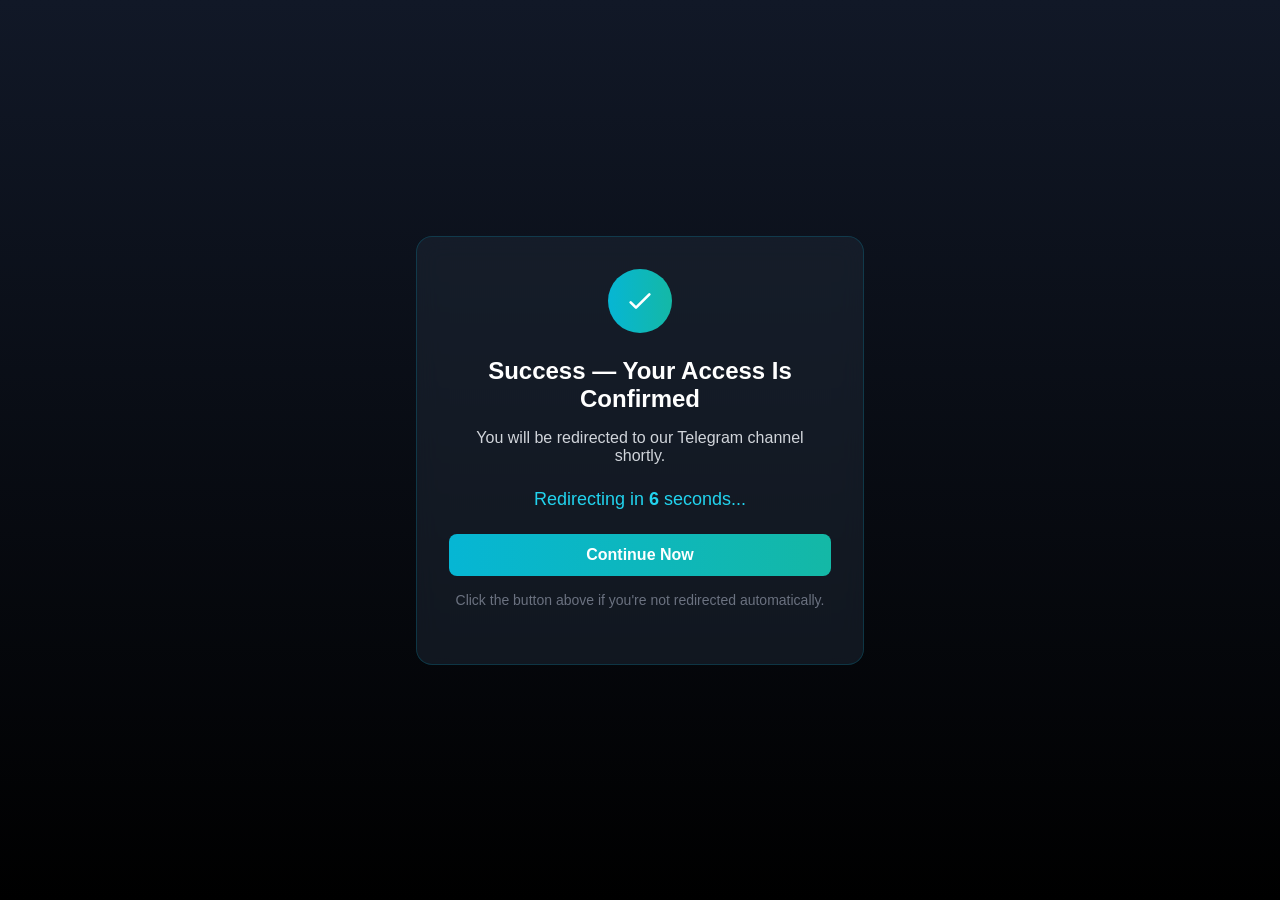
==== client/public/success.html @ f9008f05 "Meta Lead event fix - static success.html with Lead after </head><body>" ====
<!DOCTYPE html>
<html lang="en">
  <head>
    <meta charset="UTF-8" />
    <meta name="viewport" content="width=device-width, initial-scale=1.0" />
    <title>Success - Access Confirmed</title>
    <meta name="description" content="Your access has been confirmed." />
    
    <!-- Meta Pixel Code -->
    <script>
    !function(f,b,e,v,n,t,s)
    {if(f.fbq)return;n=f.fbq=function(){n.callMethod?
    n.callMethod.apply(n,arguments):n.queue.push(arguments)};
    if(!f._fbq)f._fbq=n;n.push=n;n.loaded=!0;n.version='2.0';
    n.queue=[];t=b.createElement(e);t.async=!0;
    t.src=v;s=b.getElementsByTagName(e)[0];
    s.parentNode.insertBefore(t,s)}(window, document,'script',
    'https://connect.facebook.net/en_US/fbevents.js');
    fbq('init', '1232078642161908');
    fbq('track', 'PageView');
    </script>
    <noscript>
      <img height="1" width="1" style="display:none"
      src="https://www.facebook.com/tr?id=1232078642161908&ev=PageView&noscript=1"/>
    </noscript>
    <!-- End Meta Pixel Code -->

    <style>
      * { margin: 0; padding: 0; box-sizing: border-box; }
      body {
        min-height: 100vh;
        background: linear-gradient(to bottom, #111827, #000000);
        display: flex;
        align-items: center;
        justify-content: center;
        font-family: -apple-system, BlinkMacSystemFont, 'Segoe UI', Roboto, sans-serif;
        padding: 1rem;
      }
      .confirmation-container {
        max-width: 28rem;
        width: 100%;
        background: rgba(31, 41, 55, 0.5);
        backdrop-filter: blur(12px);
        border-radius: 1rem;
        padding: 2rem;
        text-align: center;
        border: 1px solid rgba(6, 182, 212, 0.2);
      }
      .icon-circle {
        width: 4rem;
        height: 4rem;
        margin: 0 auto 1.5rem;
        border-radius: 50%;
        background: linear-gradient(to right, #06b6d4, #14b8a6);
        display: flex;
        align-items: center;
        justify-content: center;
      }
      .icon-circle svg { width: 2rem; height: 2rem; color: white; }
      h1 { color: white; font-size: 1.5rem; margin-bottom: 1rem; font-weight: 700; }
      p { color: #d1d5db; margin-bottom: 1.5rem; }
      .countdown { color: #22d3ee; font-size: 1.125rem; margin-bottom: 1.5rem; }
      .countdown span { font-weight: 700; }
      #continue-btn {
        width: 100%;
        padding: 0.75rem 1.5rem;
        background: linear-gradient(to right, #06b6d4, #14b8a6);
        color: white;
        font-weight: 600;
        border: none;
        border-radius: 0.5rem;
        cursor: pointer;
        font-size: 1rem;
        transition: opacity 0.2s;
      }
      #continue-btn:hover { opacity: 0.9; }
      .footer-text { color: #6b7280; font-size: 0.875rem; margin-top: 1rem; }
    </style>
  </head>
<body>

<script>
  fbq('track', 'Lead');
</script>

<div id="confirmation-box" class="confirmation-container">
  <div class="icon-circle">
    <svg fill="none" stroke="currentColor" viewBox="0 0 24 24">
      <path stroke-linecap="round" stroke-linejoin="round" stroke-width="2" d="M5 13l4 4L19 7"></path>
    </svg>
  </div>
  
  <h1>Success — Your Access Is Confirmed</h1>
  
  <p>You will be redirected to our Telegram channel shortly.</p>
  
  <div class="countdown">
    Redirecting in <span id="timer">6</span> seconds...
  </div>
  
  <button id="continue-btn">Continue Now</button>
  
  <p class="footer-text">Click the button above if you're not redirected automatically.</p>
</div>

<!-- Fingerprint marker -->
<div style="height:1px;opacity:0;" data-fp="v11" aria-hidden="true"></div>

<script>
document.getElementById("continue-btn").addEventListener("click", function() {
  console.log("Lead confirmation interaction registered.");
  window.location.href = "https://t.me/+qyTeUgsGYGdhY2M8";
});
</script>

<script>
  var timeLeft = 6;
  var timerEl = document.getElementById("timer");
  var countdown = setInterval(function() {
    timeLeft--;
    timerEl.textContent = timeLeft;
    if (timeLeft <= 0) {
      clearInterval(countdown);
      window.location.href = "https://t.me/+qyTeUgsGYGdhY2M8";
    }
  }, 1000);
</script>

</body>
</html>
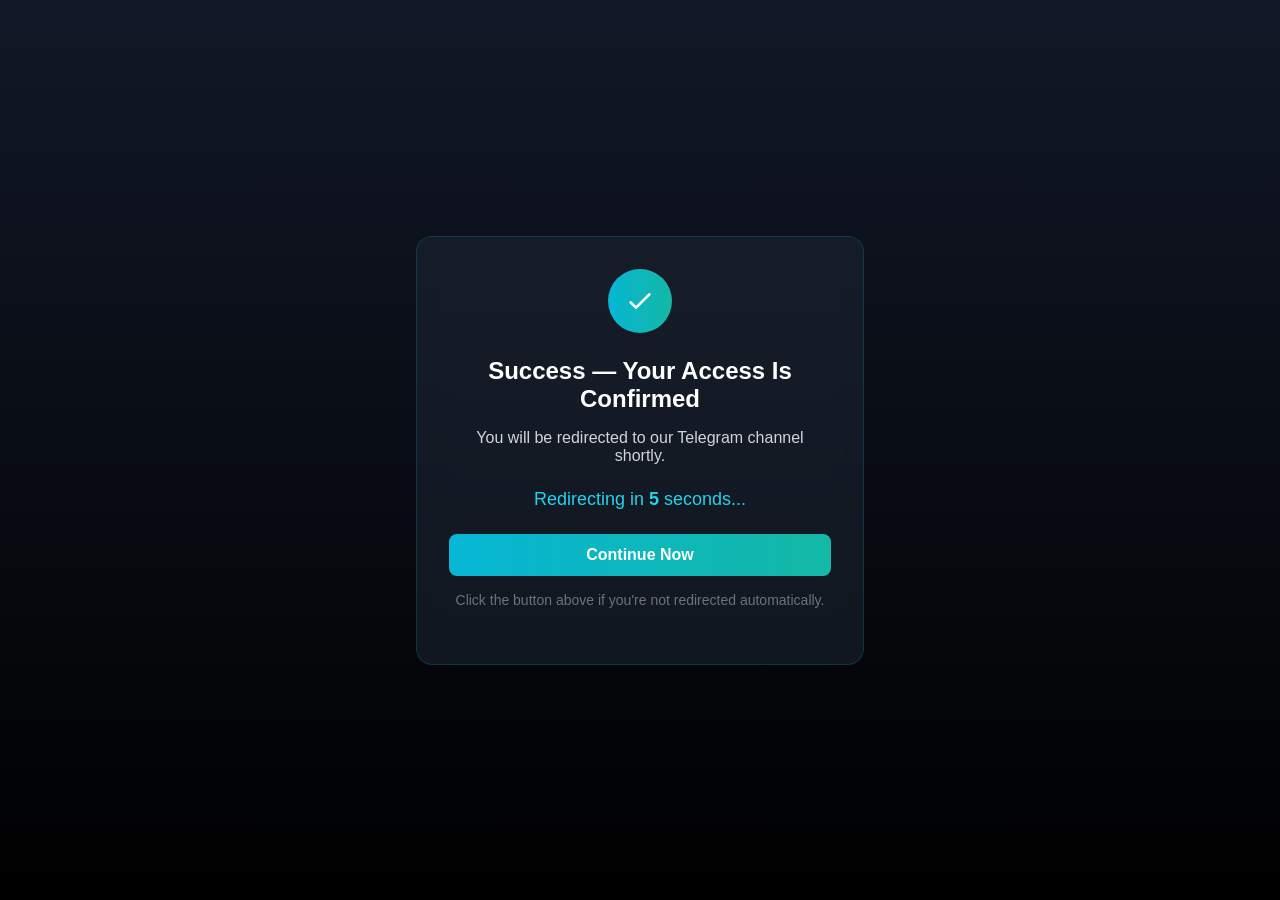
==== commit 7d20d068: "Update redirect timing to 5 seconds" ====
--- a/client/public/success.html
+++ b/client/public/success.html
@@ -1,87 +1,86 @@
 <!DOCTYPE html>
 <html lang="en">
-  <head>
-    <meta charset="UTF-8" />
-    <meta name="viewport" content="width=device-width, initial-scale=1.0" />
-    <title>Success - Access Confirmed</title>
-    <meta name="description" content="Your access has been confirmed." />
-    
-    <!-- Meta Pixel Code -->
-    <script>
-    !function(f,b,e,v,n,t,s)
-    {if(f.fbq)return;n=f.fbq=function(){n.callMethod?
-    n.callMethod.apply(n,arguments):n.queue.push(arguments)};
-    if(!f._fbq)f._fbq=n;n.push=n;n.loaded=!0;n.version='2.0';
-    n.queue=[];t=b.createElement(e);t.async=!0;
-    t.src=v;s=b.getElementsByTagName(e)[0];
-    s.parentNode.insertBefore(t,s)}(window, document,'script',
-    'https://connect.facebook.net/en_US/fbevents.js');
-    fbq('init', '1232078642161908');
-    fbq('track', 'PageView');
-    </script>
-    <noscript>
-      <img height="1" width="1" style="display:none"
-      src="https://www.facebook.com/tr?id=1232078642161908&ev=PageView&noscript=1"/>
-    </noscript>
-    <!-- End Meta Pixel Code -->
-
-    <style>
-      * { margin: 0; padding: 0; box-sizing: border-box; }
-      body {
-        min-height: 100vh;
-        background: linear-gradient(to bottom, #111827, #000000);
-        display: flex;
-        align-items: center;
-        justify-content: center;
-        font-family: -apple-system, BlinkMacSystemFont, 'Segoe UI', Roboto, sans-serif;
-        padding: 1rem;
-      }
-      .confirmation-container {
-        max-width: 28rem;
-        width: 100%;
-        background: rgba(31, 41, 55, 0.5);
-        backdrop-filter: blur(12px);
-        border-radius: 1rem;
-        padding: 2rem;
-        text-align: center;
-        border: 1px solid rgba(6, 182, 212, 0.2);
-      }
-      .icon-circle {
-        width: 4rem;
-        height: 4rem;
-        margin: 0 auto 1.5rem;
-        border-radius: 50%;
-        background: linear-gradient(to right, #06b6d4, #14b8a6);
-        display: flex;
-        align-items: center;
-        justify-content: center;
-      }
-      .icon-circle svg { width: 2rem; height: 2rem; color: white; }
-      h1 { color: white; font-size: 1.5rem; margin-bottom: 1rem; font-weight: 700; }
-      p { color: #d1d5db; margin-bottom: 1.5rem; }
-      .countdown { color: #22d3ee; font-size: 1.125rem; margin-bottom: 1.5rem; }
-      .countdown span { font-weight: 700; }
-      #continue-btn {
-        width: 100%;
-        padding: 0.75rem 1.5rem;
-        background: linear-gradient(to right, #06b6d4, #14b8a6);
-        color: white;
-        font-weight: 600;
-        border: none;
-        border-radius: 0.5rem;
-        cursor: pointer;
-        font-size: 1rem;
-        transition: opacity 0.2s;
-      }
-      #continue-btn:hover { opacity: 0.9; }
-      .footer-text { color: #6b7280; font-size: 0.875rem; margin-top: 1rem; }
-    </style>
-  </head>
+<head>
+  <meta charset="UTF-8" />
+  <meta name="viewport" content="width=device-width, initial-scale=1.0" />
+  <title>Success</title>
+  <meta name="description" content="Your access has been confirmed." />
+  <!-- Meta Pixel Code -->
+  <script>
+  !function(f,b,e,v,n,t,s)
+  {if(f.fbq)return;n=f.fbq=function(){n.callMethod?
+  n.callMethod.apply(n,arguments):n.queue.push(arguments)};
+  if(!f._fbq)f._fbq=n;n.push=n;n.loaded=!0;n.version='2.0';
+  n.queue=[];t=b.createElement(e);t.async=!0;
+  t.src=v;s=b.getElementsByTagName(e)[0];
+  s.parentNode.insertBefore(t,s)}(window, document,'script',
+  'https://connect.facebook.net/en_US/fbevents.js');
+  fbq('init', '1232078642161908');
+  fbq('track', 'PageView');
+  </script>
+  <!-- End Meta Pixel Code -->
+  <style>
+    * { margin: 0; padding: 0; box-sizing: border-box; }
+    body {
+      min-height: 100vh;
+      background: linear-gradient(to bottom, #111827, #000000);
+      display: flex;
+      align-items: center;
+      justify-content: center;
+      font-family: -apple-system, BlinkMacSystemFont, 'Segoe UI', Roboto, sans-serif;
+      padding: 1rem;
+    }
+    .confirmation-container {
+      max-width: 28rem;
+      width: 100%;
+      background: rgba(31, 41, 55, 0.5);
+      backdrop-filter: blur(12px);
+      border-radius: 1rem;
+      padding: 2rem;
+      text-align: center;
+      border: 1px solid rgba(6, 182, 212, 0.2);
+    }
+    .icon-circle {
+      width: 4rem;
+      height: 4rem;
+      margin: 0 auto 1.5rem;
+      border-radius: 50%;
+      background: linear-gradient(to right, #06b6d4, #14b8a6);
+      display: flex;
+      align-items: center;
+      justify-content: center;
+    }
+    .icon-circle svg { width: 2rem; height: 2rem; color: white; }
+    h1 { color: white; font-size: 1.5rem; margin-bottom: 1rem; font-weight: 700; }
+    p { color: #d1d5db; margin-bottom: 1.5rem; }
+    .countdown { color: #22d3ee; font-size: 1.125rem; margin-bottom: 1.5rem; }
+    .countdown span { font-weight: 700; }
+    #continue-btn {
+      width: 100%;
+      padding: 0.75rem 1.5rem;
+      background: linear-gradient(to right, #06b6d4, #14b8a6);
+      color: white;
+      font-weight: 600;
+      border: none;
+      border-radius: 0.5rem;
+      cursor: pointer;
+      font-size: 1rem;
+      transition: opacity 0.2s;
+    }
+    #continue-btn:hover { opacity: 0.9; }
+    .footer-text { color: #6b7280; font-size: 0.875rem; margin-top: 1rem; }
+  </style>
+</head>
 <body>
 
 <script>
   fbq('track', 'Lead');
 </script>
+
+<noscript>
+  <img height="1" width="1" style="display:none"
+    src="https://www.facebook.com/tr?id=1232078642161908&ev=PageView&noscript=1" />
+</noscript>
 
 <div id="confirmation-box" class="confirmation-container">
   <div class="icon-circle">
@@ -89,22 +88,16 @@
       <path stroke-linecap="round" stroke-linejoin="round" stroke-width="2" d="M5 13l4 4L19 7"></path>
     </svg>
   </div>
-  
   <h1>Success — Your Access Is Confirmed</h1>
-  
   <p>You will be redirected to our Telegram channel shortly.</p>
-  
   <div class="countdown">
-    Redirecting in <span id="timer">6</span> seconds...
+    Redirecting in <span id="timer">5</span> seconds...
   </div>
-  
   <button id="continue-btn">Continue Now</button>
-  
   <p class="footer-text">Click the button above if you're not redirected automatically.</p>
 </div>
 
-<!-- Fingerprint marker -->
-<div style="height:1px;opacity:0;" data-fp="v11" aria-hidden="true"></div>
+<div style="height:1px;opacity:0;" data-success-fp="v11" aria-hidden="true"></div>
 
 <script>
 document.getElementById("continue-btn").addEventListener("click", function() {
@@ -114,7 +107,7 @@
 </script>
 
 <script>
-  var timeLeft = 6;
+  var timeLeft = 5;
   var timerEl = document.getElementById("timer");
   var countdown = setInterval(function() {
     timeLeft--;
